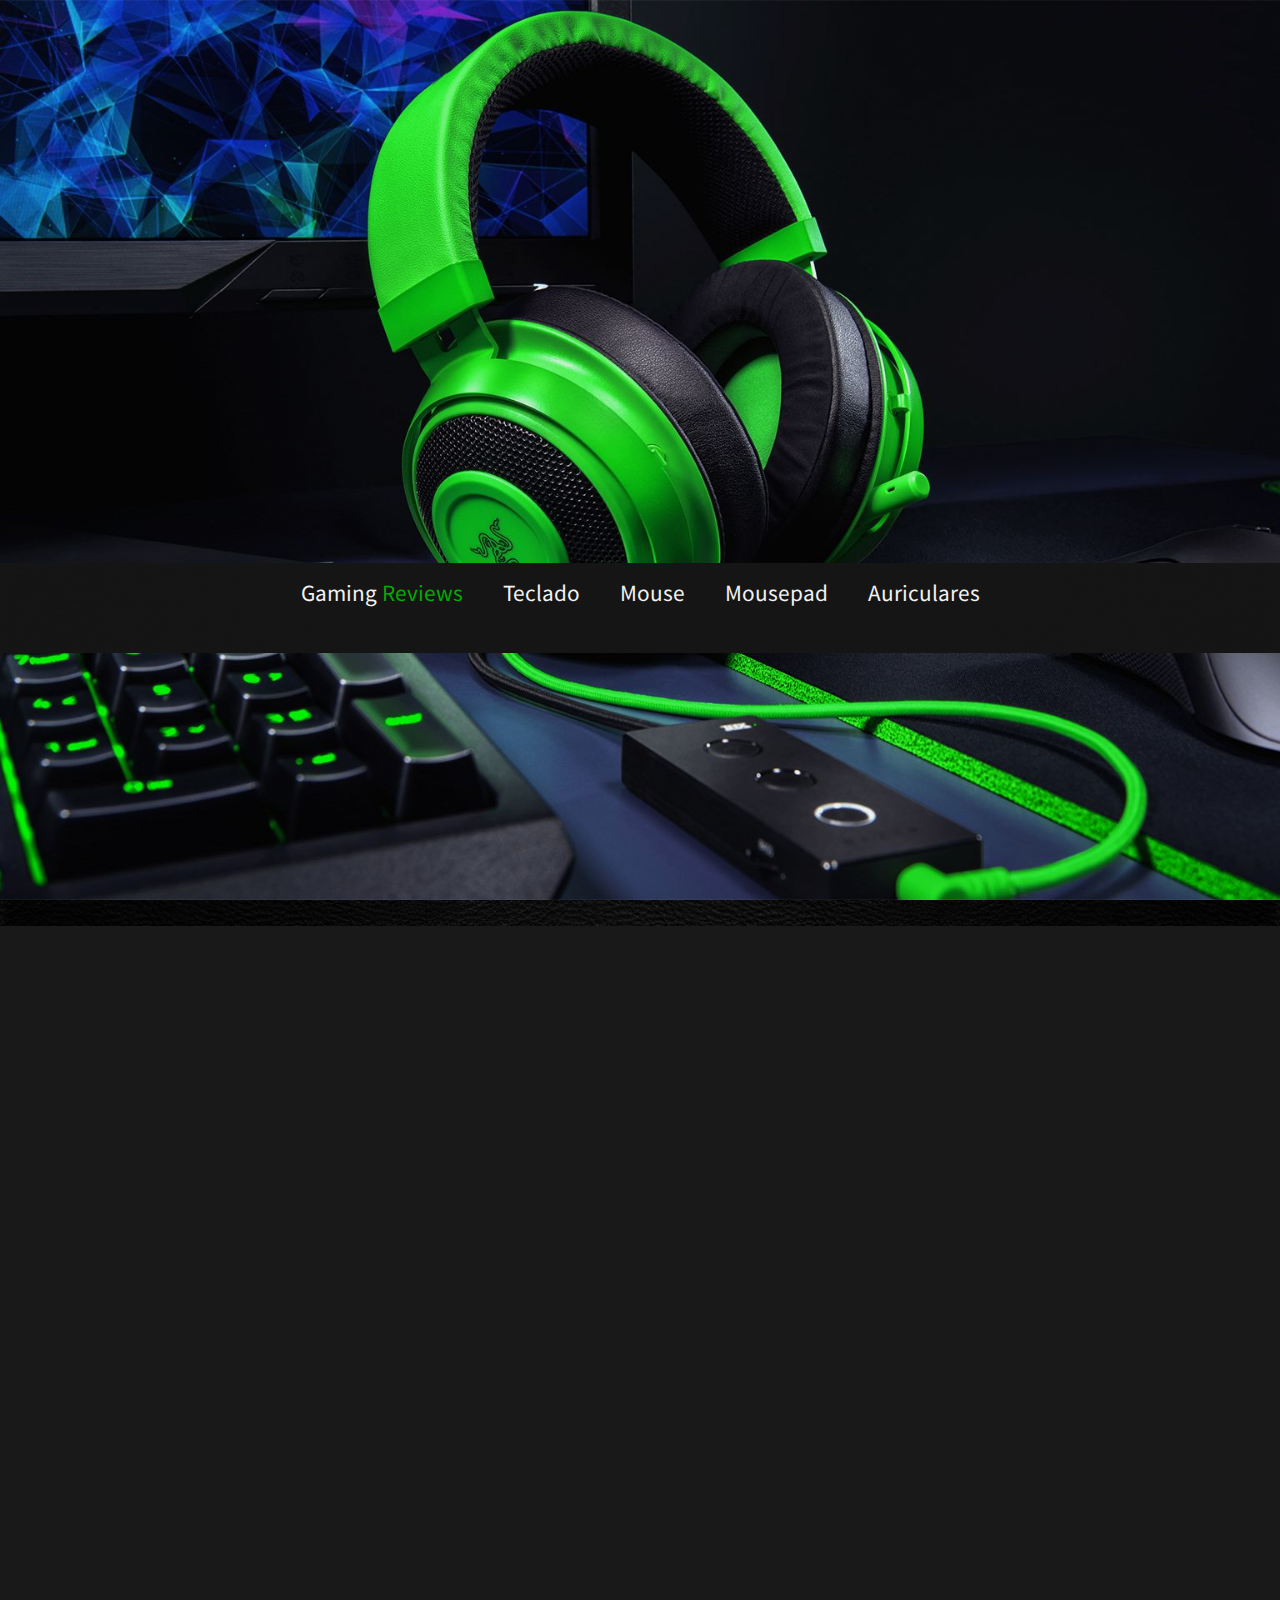
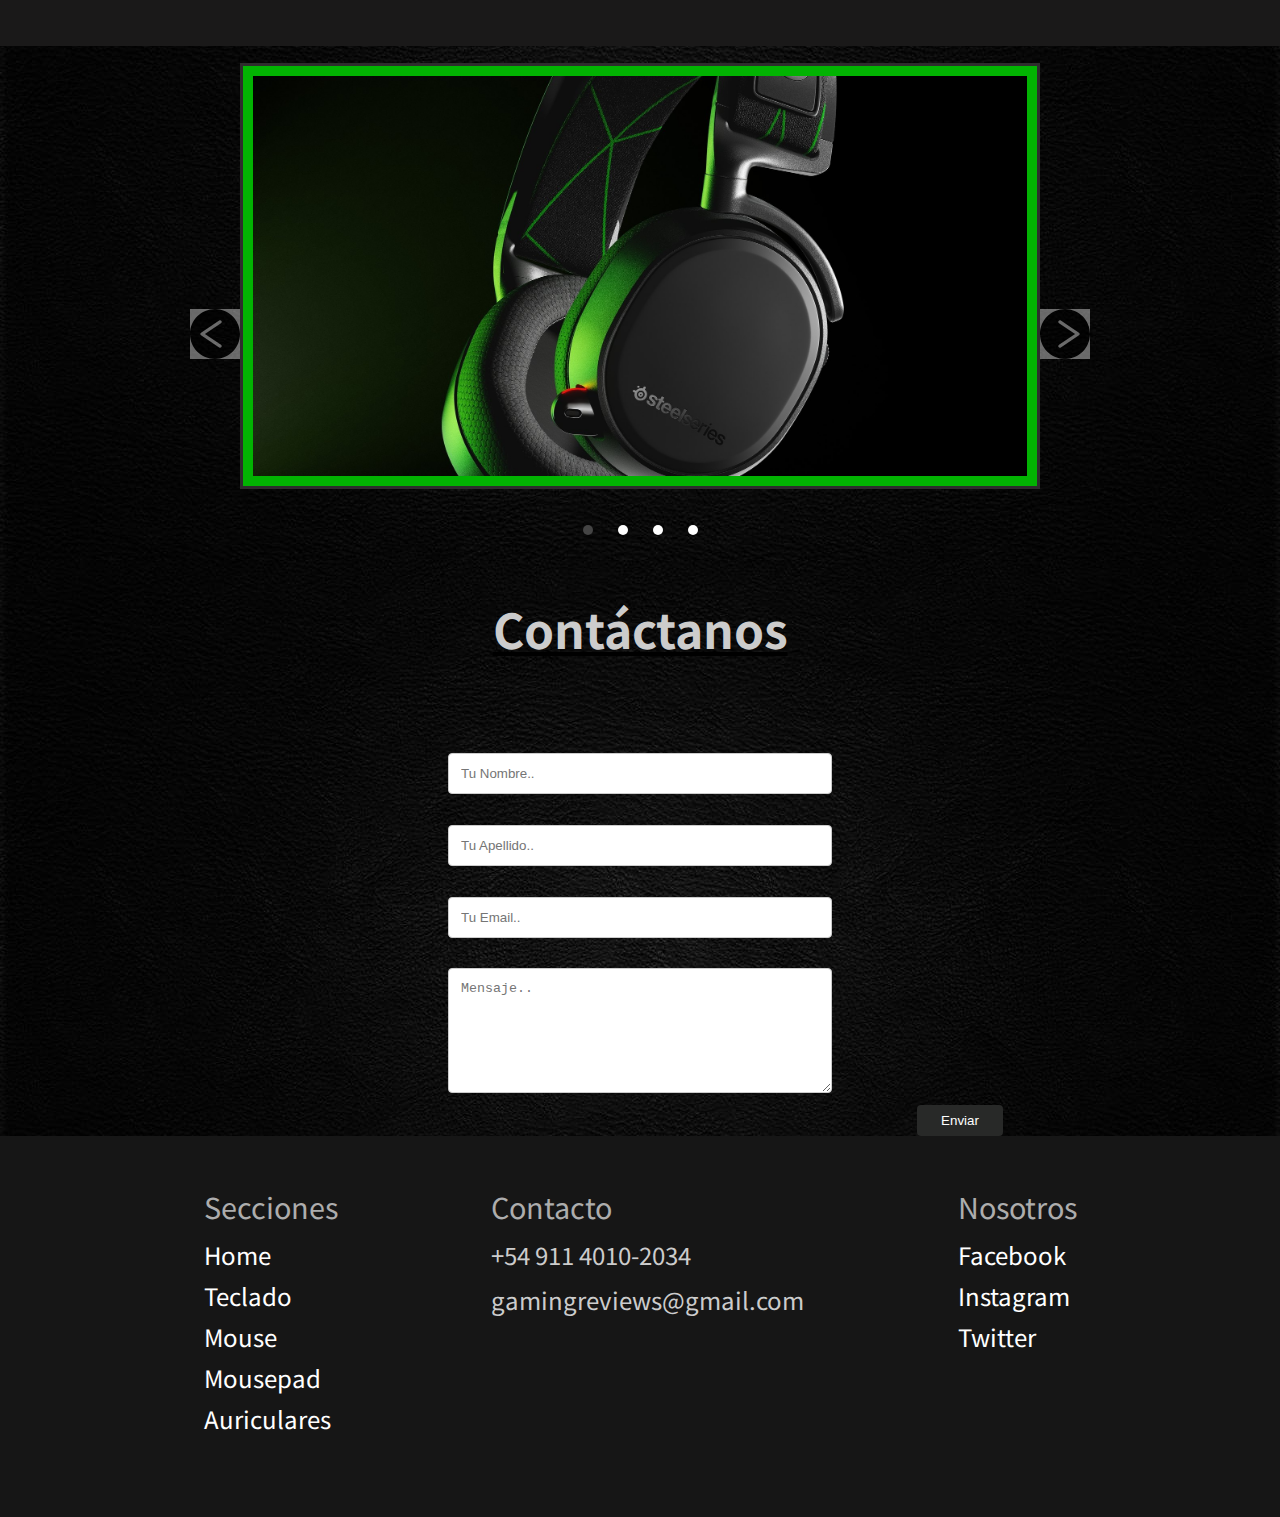
==== index.html @ d73e9ceb "files del proyecto" ====
<!DOCTYPE html>
<html lang="en">
<head>
    <title>Gaming Reviews</title>
    <meta charset="UTF-8">
    <link rel="stylesheet" href="css/estilos.css" />
    <link rel="stylesheet" href="css/_estilos.css" /> 
    <link href="https://fonts.googleapis.com/css2?family=Noto+Sans+JP:wght@300;400;500;700;900&display=swap" rel="stylesheet" rel="stylesheet">
    <meta name="viewport" content="width=device-width, initial-scale=1">
    <meta name="keywords" content="HTML, CSS, SASS"> 
    <meta name="description" content="Información basada en todo lo que sea Hardware. Constantemente subimos reviews de lo ultimo del Hardware.">

</head>

<body>
    <header>
       <div class= "contenedor">

         <nav>
               <ul id="menu">
                  <li id="titulo">
                     <a href="index.html"><span class="primera">Gaming <span class="segunda">Reviews</span></span></a>
                  </li>

                  <li>
                     <a href="teclado.html">Teclado</a>
                  </li>

                  <li>
                     <a href="mouse.html">Mouse</a>
                  </li>

                  <li>
                     <a href="mousepad.html">Mousepad</a>
                  </li>

                  <li>
                     <a href="auriculares.html">Auriculares</a>
                  </li>

               </ul>   

            </div>
            
         </nav>
      </div>
    </header>

      <section id="videofijo">
         <div class="video">
            

            <iframe width="560" height="315" src="https://www.youtube.com/embed/rk5LTWHLQ7I"
            frameborder="0" allowfullscreen>
            </iframe>
            
         </div>

      </section>
   
      <!-- <img src="img/smp_arctis9x-merged_002.jpg__1920x700_q100_crop-scale_optimize_subsampling-2.jpg"> -->
      <!-- <img src="img/razer-huntsman-mini-2020-OGimg.jpg"> -->
      <!-- <img src="img/zowieec2-1-1536x864.jpg">*/ -->

      <section id="slide">

         <div id="slider">
            <input type="radio" name="slider" id="slide1" checked>
            <input type="radio" name="slider" id="slide2">
            <input type="radio" name="slider" id="slide3">
            <input type="radio" name="slider" id="slide4">
            <div id="slides">
               <div id="overflow">
                  <div class="inner">
                     <div class="slide slide_1">
                        <div class="slide-content">
                           <img src="img/smp_arctis9x-merged_002.jpg__1920x700_q100_crop-scale_optimize_subsampling-2.jpg">
                        </div>
                     </div>
                     <div class="slide slide_2">
                        <div class="slide-content">
                           <img src="img/razer-huntsman-mini-2020-OGimg.jpg">
                        </div>
                     </div>
                     <div class="slide slide_3">
                        <div class="slide-content">
                           <img src="img/zowieec2-1-1536x864.jpg">
                        </div>
                     </div>
                     <div class="slide slide_4">
                        <div class="slide-content">
                           <img src="img/maxresdefault.jpg">
                        </div>
                     </div>
                  </div>
               </div>
            </div>
            <div id="controls">
               <label for="slide1"></label>
               <label id="sig" for="slide2"></label>
               <label for="slide3"></label>
               <label id="ant" for="slide4"></label>
            </div>
            <div id="bullets">
               <label for="slide1"></label>
               <label for="slide2"></label>
               <label for="slide3"></label>
               <label for="slide4"></label>
               
            </div>
         </div>
          
      </section>

    <section id="contacto">
      <div class="contenedor">
         <div id="hcontacto">
            <h2 id="hcontacto">Contáctanos</h2>
         </div>
         <form action="action_page.php">
           <div class="row">
             <div class="col-75">
               <input type="text" id="fname" name="firstname" placeholder="Tu Nombre..">
             </div>
           </div>
           <div class="row">
             <div class="col-75">
               <input type="text" id="lname" name="lastname" placeholder="Tu Apellido..">
             </div>
           </div>
           <div class="row">
            <div class="col-75">
              <input type="text" id="mail" name="email" placeholder="Tu Email..">
            </div>
          </div>
           <div class="row">
             <div class="col-75">
               <textarea id="subject" name="subject" placeholder="Mensaje.." style="height:125px"></textarea>
             </div>
           </div>
           <div class="row">
             <input type="submit" value="Enviar">
           </div>
         </form>
       </div>
    </section>

  
      
    <div class="footer">
      <div class="footer_menu">
         <div class="col_1">
            <div class="title">
              Secciones  
            </div>  
            <ul>
              <li><a href="index.html">Home</a></li>
              <li><a href="teclado.html">Teclado</a></li>
              <li><a href="mouse.html">Mouse</a></li>
              <li><a href="mousepad.html">Mousepad</a></li>
              <li><a href="auriculares.html">Auriculares</a></li>
            </ul>
         </div>
         <div class="col_2">
           <div class="title">
             Contacto
            </div>  
            <ul id="info">
               <li>+54 911 4010-2034</li>
               <li>gamingreviews@gmail.com</li>
            </ul>
            
         </div>
         <div class="col_3">
           <div class="title">
              Nosotros  
            </div>  
            <ul id="nosotros">
               <li><a href="#">Facebook</a></li>
               <li><a href="#">Instagram</a></li>
               <li><a href="#">Twitter</a></li>              
            </ul >
         </div>
  </div>
</div>

   </body>

</html>
---- css/estilos.css ----
* {
  margin:0px;
  padding:0px;
  box-sizing:border-box;
  text-decoration: none;
  
 
  
}
html,body,img,figure{

  max-width: 100%;
  overflow-x: hidden;
  

}

body {
  background-image: url("../img/fondo3.jpg");
 
}

html {
  font-family: 'Noto Sans JP', sans-serif;
}

li {
  list-style: none;
}

a {
  text-decoration: none;
}


a:hover {
 background-color: #111111;
}



section p {
  text-decoration: none;
  font-size: 1.2rem;
  font-weight:normal;
}
.copy {
background: rgb(53, 51, 53);

}

#pformulario {
font-size: 22px;
}



header{

background-image: url(../img/a66a278586d951be38e516976644f650.jpg);
background-repeat: no-repeat;
background-size: cover;
background-position: center;
min-height: 100vh;
opacity: 0.95;
}

header nav {
  padding-top: 2rem;
  
}
header .contenedor div {
  text-align: center;
}



h1 a {
  color: #fff;
  font-size: 2rem;
  font-weight: 700;
}


p{
  margin-top: 8vh;
  margin-bottom: 8vh;
  text-decoration: none;
  font-size: 1.5rem;
  font-weight: normal;
}





#menu {

display: flex; 
justify-content: center; 
list-style-type: none;
height: 10%;
margin-top: 44%;

position: absolute;
padding: 0;
top:0;
bottom:0;
left:0;
right:0;;
}


.segunda  {
  color: #02b302;
}

#menu li a {
  display: block;
  color: white;
  text-align: center;
  padding: 14px 20px;
  text-decoration: none;
  font-size: 1.3rem;

  
  
}
#menu li a:hover {
  background-color: #242525;
  
}

.video {
  position: relative;
  padding-bottom: 56.25%;
  height: 0;
  overflow: hidden;
}
.video iframe {
  position: absolute;
  top:0;
  left: 0;
  width: 100%;
  height: 100%;
}

#hcontacto h2 {
  text-align: center;
  margin-top: 1%;
  margin-bottom: 2%;
  text-decoration: none;
  }
section {
width: 100%;
display: inline-block;
text-align: center;
font-size: 22px;
font-weight: 700;
text-decoration: underline;
}

html,
body,
img,
figure {
  max-width: 100%
}
input[type=text], select, textarea{
  width: 100%;
  padding: 12px;
  border: 1px solid #ccc;
  border-radius: 4px;
  box-sizing: border-box;
  resize: vertical;
}
  
input[type=submit] {
  background-color: #282928;
  color: white;
  padding: 8px 24px;
  border: none;
  border-radius: 4px;
  cursor: pointer;
  margin-left: 40rem;
 
}
  
.col-25 {
  width: 25%;
  margin-top: 6px;
}
  
.col-75 {
  width: 30%;
  margin-top: 30px;
  margin-left:auto; 
  margin-right:auto;
}
  
.row:after {
  content: "";
  display: table;
  clear: both;
}
  
@media screen and (max-width: 600px) {
  .col-25, .col-75, input[type=submit] {
    width: 100%;
    margin-top: 0;
  }
}
  
.footer{
padding: 50px;
}

.footer .footer_menu{
display: flex;
flex-direction: row; 
margin-bottom: 25px;
justify-content: space-evenly; 
}

.footer .footer_menu .title{
margin-bottom: 10px;
color: #adadad;
font-size: 1.8rem;
}

#contacto h2 {
  margin-top: 4%;
  margin-bottom: 7%;
  font-size: 3rem;
  color: #ccc;
}

.footer .footer_menu ul li a{
display: block;
margin-bottom: 6px;
color: #fff;
text-decoration: none;
font-size: 1.5rem;
}

.footer .footer_menu ul li a:hover{
text-decoration: none;
}


#info li {
color: #ccc;
font-size: 1.5rem;
margin: 10px 0;
}

#intro  div  img div h2{
  background-color: white;
  padding: 0%;
  margin: 0%;
}


#tipos {
background: #242323;

}

#tipos ul {
display: flex;
flex-wrap: wrap;
justify-content: space-evenly;
margin-top: 3.5%;
}
#tipos ul li {
line-height: 0;
width: 15%;
}

#mecanico {
  margin-top : 5%;
  margin-bottom: 5%;
}

#mecanico .contenedor h2 img {
  margin-bottom: 100%;

}

.switchesmeca .contenedor h2 img p {
  margin-top: 10%;
  margin-bottom: 10%;
}

.switchesmeca ul {
  display: flex;
  flex-wrap: wrap;
  justify-content: space-evenly;
  margin-top: 3.5%;
}
.switchesopto ul li {
  line-height: 0;
  
}
.switchesmembra .contenedor h2 img p {
  margin-top: 10%;
  margin-bottom: 10%;
}

.switchesmembra ul {
  display: flex;
  flex-wrap: wrap;
  justify-content: space-evenly;
  margin-top: 3.5%;
}
.switchesmembra ul li {
  line-height: 0;
  
}


#switch {
  font-size: 1rem;
  margin-top: 1%;
}

#switch button {
  
  background-color: rgb(36, 35, 35);
}

.glow-on-hover {
  width: 220px;
  height: 50px;
  border: none;
  outline: none;
  color: #fff;
  background: #111;
  cursor: pointer;
  position: relative;
  z-index: 0;
  border-radius: 10px;
}

.glow-on-hover:before {
  content: '';
  background: linear-gradient(45deg, #ff0000, #ff7300, #fffb00, #48ff00, #00ffd5, #002bff, #7a00ff, #ff00c8, #ff0000);
  position: absolute;
  top: -2px;
  left:-2px;
  background-size: 400%;
  z-index: -1;
  filter: blur(5px);
  width: calc(100% + 4px);
  height: calc(100% + 4px);
  animation: glowing 20s linear infinite;
  opacity: 0;
  transition: opacity .3s ease-in-out;
  border-radius: 10px;
}

.glow-on-hover:active {
  color: #000
}

.glow-on-hover:active:after {
  background: transparent;
}

.glow-on-hover:hover:before {
  opacity: 1;
}

.glow-on-hover:after {
  z-index: -1;
  content: '';
  position: absolute;
  width: 100%;
  height: 100%;
  background: #111;
  left: 0;
  top: 0;
  border-radius: 10px;
}

@keyframes glowing {
  0% { background-position: 0 0; }
  50% { background-position: 400% 0; }
  100% { background-position: 0 0; }
}

#hred {
 color: red;
}

#hblue{
  color: blue;
}

#hbrown{
  color: #522b04;
}

#switchopto {
  font-size: 1rem;
 margin-bottom: 10%;
}
#switchmembra {
  font-size: 1rem;
 margin-top: 12%;
}

.graphsmembra ul {
  display: flex;
  flex-wrap: wrap;
  justify-content: space-evenly;
  margin-top: 2%;
  margin-bottom: 2%;
}

.graphsmembra ul li {
  line-height: 0;
  width: 25%;
}
  
  
.graphsmembra ul li img {
  width: 100%;
}

.graphs ul {
  display: flex;
  flex-wrap: wrap;
  justify-content: space-evenly;
  margin-top: 2%;
  margin-bottom: 10%;
}

.graphs ul li {
  line-height: 0;
  width: 25%;
}
  
  
.graphs ul li img {
  width: 100%;
}

.graphsopto ul {
  display: flex;
  flex-wrap: wrap;
  justify-content: space-evenly;
  margin-top: 2%;
  margin-bottom: 10%;
}

.graphsopto ul li {
  line-height: 0;
  width: 25%;
}

.graphsblue ul {
  display: flex;
  flex-wrap: wrap;
  justify-content: space-evenly;
  margin-top: 2%;
  margin-bottom: 2%;
}

.graphsblue ul li {
  line-height: 0;
  width: 25%;
}
  
  
.graphsblue ul li img {
  width: 100%;
}
  
  
.graphscable ul {
  display: flex;
  flex-wrap: wrap;
  justify-content: space-evenly;
  margin-top: 2%;
  margin-bottom: 2%;
}

.graphscable ul li {
  line-height: 0;
  width: 25%;
}
  
  
.graphscable ul li img {
  width: 100%;
}

.hteclados {
  font-size:  4rem;
  margin-bottom: 5%;
  margin-top: 5%;
}

.hmouse {
  font-size:  4rem;
  margin-bottom: 5%;
  margin-top: 5%;
}

.hpad {
  font-size:  4rem;
  margin-bottom: 5%;
  margin-top: 5%;
}

.hauriculares {
  font-size:  4rem;
  margin-bottom: 5%;
  margin-top: 5%;
}



.video {
  position: relative;
  padding-bottom: 56.25%;
  height: 0;
  overflow: hidden;
  margin-top: 2%;
  margin-bottom: 1%;
  background-color: #1a1919;
}
.video iframe {
  position: absolute;
  top:0;
  left: 0;
  width: 100%;
  height: 100%;
}

#slider {
   margin: 0 auto;
   width: 800px;
   max-width: 100%;
   text-align: center;
}
#slider input[type=radio] {
   display: none;
}
#slider label {
   cursor:pointer;
   text-decoration: none;
}
#slides {
   padding: 10px;
   border: 3px solid rgb(46, 45, 45);
   background:#02b302;
   position: relative;
   z-index: 1;
}
#overflow {
   width: 100%;
   overflow: hidden;
}
#slide1:checked ~ #slides .inner {
   margin-left: 0;
}
#slide2:checked ~ #slides .inner {
   margin-left: -100%;
}
#slide3:checked ~ #slides .inner {
   margin-left: -200%;
}
#slide4:checked ~ #slides .inner {
   margin-left: -300%;
}
#slides .inner {
   transition: margin-left 800ms cubic-bezier(0.770, 0.000, 0.175, 1.000);
   width: 400%;
   line-height: 0;
   height: 400px;
}
#slides .slide {
   width: 25%;
   float:left;
   display: flex;
   justify-content: center;
   align-items: center;
   height: 100%;
   color: rgb(44, 42, 42);
}

#controls {
   margin: -180px 0 0 0;
   width: 100%;
   height: 50px;
   z-index: 3;
   position: relative;
}
#controls label {
   transition: opacity 0.2s ease-out;
   display: none;
   width: 50px;
   height: 50px;
   opacity: .4;
}
#controls label:hover {
   opacity: 1;
}
#slide1:checked ~ #controls label:nth-child(2),
#slide2:checked ~ #controls label:nth-child(3),
#slide3:checked ~ #controls label:nth-child(4),
#slide4:checked ~ #controls label:nth-child(1) {
   background: url(../img/is-greater-than-svgrepo-com.svg) no-repeat; color: white;
   background-color: white;
   float:right;
   margin: 0 -50px 0 0;
   display: block;
}
#slide1:checked ~ #controls label:nth-last-child(1),
#slide2:checked ~ #controls label:nth-last-child(4),
#slide3:checked ~ #controls label:nth-last-child(3),
#slide4:checked ~ #controls label:nth-last-child(2) {
   background: url(../img/is-less-than-svgrepo-com.svg) no-repeat;
   background-color: white;
   float:left;
   margin: 0 0 0 -50px;
   display: block;
}
#bullets {
   margin: 150px 0 0;
   text-align: center;
}
#sig {
  color: #adadad;
}
#bullets label {
   display: inline-block;
   width: 10px;
   height: 10px;
   border-radius:100%;
   background: rgb(255, 255, 255);
   margin: 0 10px;
}
#slide1:checked ~ #bullets label:nth-child(1),
#slide2:checked ~ #bullets label:nth-child(2),
#slide3:checked ~ #bullets label:nth-child(3),
#slide4:checked ~ #bullets label:nth-child(4) {
   background: #444;
}
@media screen and (max-width: 900px) {
   #slide1:checked ~ #controls label:nth-child(2),
   #slide2:checked ~ #controls label:nth-child(3),
   #slide3:checked ~ #controls label:nth-child(4),
   #slide4:checked ~ #controls label:nth-child(1),
   #slide1:checked ~ #controls label:nth-last-child(2),
   #slide2:checked ~ #controls label:nth-last-child(3),
   #slide3:checked ~ #controls label:nth-last-child(4),
   #slide4:checked ~ #controls label:nth-last-child(1) {
      margin: 0;
   }
   #slides {
      max-width: calc(100% - 140px);
      margin: 0 auto;
   }
}



#intro h2 {
  text-decoration: none;
  color: #ccc;
}


.grid  {
  width: 50%;
  background: rgb(48, 47, 47);
  margin: 50px auto;

  display: grid;
  grid-template-columns: 2fr 2fr;
  grid-auto-rows: 1fr;
  border: 3px solid black;
}
.table--title{
  grid-column-start: 1;
  grid-column-end: 2;
  background: rgb(44, 44, 44) ;
  color: white;
  display: flex;
  justify-content: center;
  align-items: center;
  font-size: 1.2rem;
  border: 5px solid black;

}
.table--item {
 display: flex;
 justify-content: center;
 align-items: center;
 padding: 10px;
 color: white;
 border:5px solid #111111;

}
.gridteclado {
  width: 50%;
  background: rgb(48, 47, 47);
  margin: 50px auto;

  display: grid;
  grid-template-columns: 2fr 2fr 2fr;
  grid-auto-rows: 1fr;
  border: 3px solid black;
}
.table--titleteclado{
  grid-column-start: 1;
  grid-column-end: 3;
  background: rgb(44, 44, 44) ;
  color: white;
  display: flex;
  justify-content: center;
  align-items: center;
  font-size: 1.2rem;
  border: 5px solid black;

}
.table--itemteclado {
 display: flex;
 justify-content: center;
 align-items: center;
 padding: 10px;
 color: white;
 border:5px solid #111111;

}
---- css/_estilos.css ----
section p {
  color: #ccc;
}

#switch button {
  color: #242323;
}

#menu {
  background-color: #161616;
}

h1, h2 {
  color: #fff;
}

.footer {
  background-color: #161616;
}

#tipos ul li img {
  height: width;
  width: height;
}
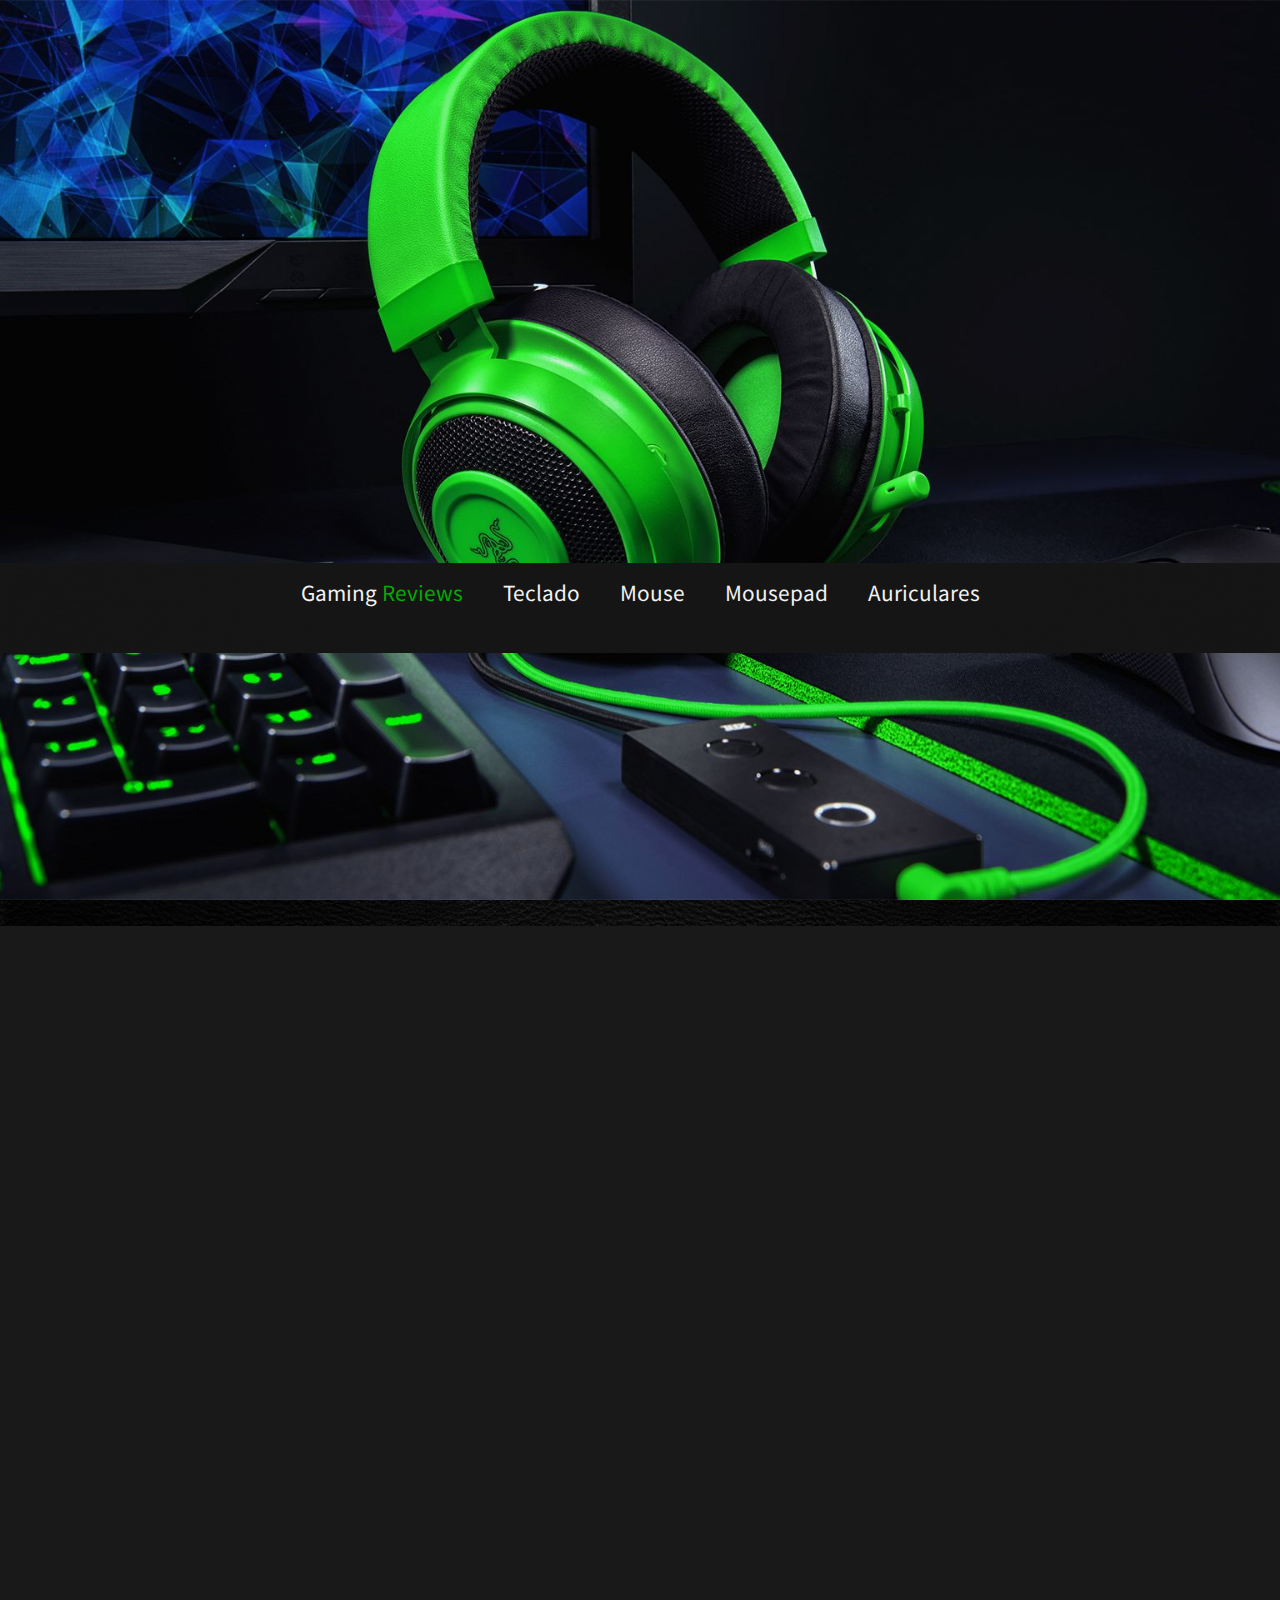
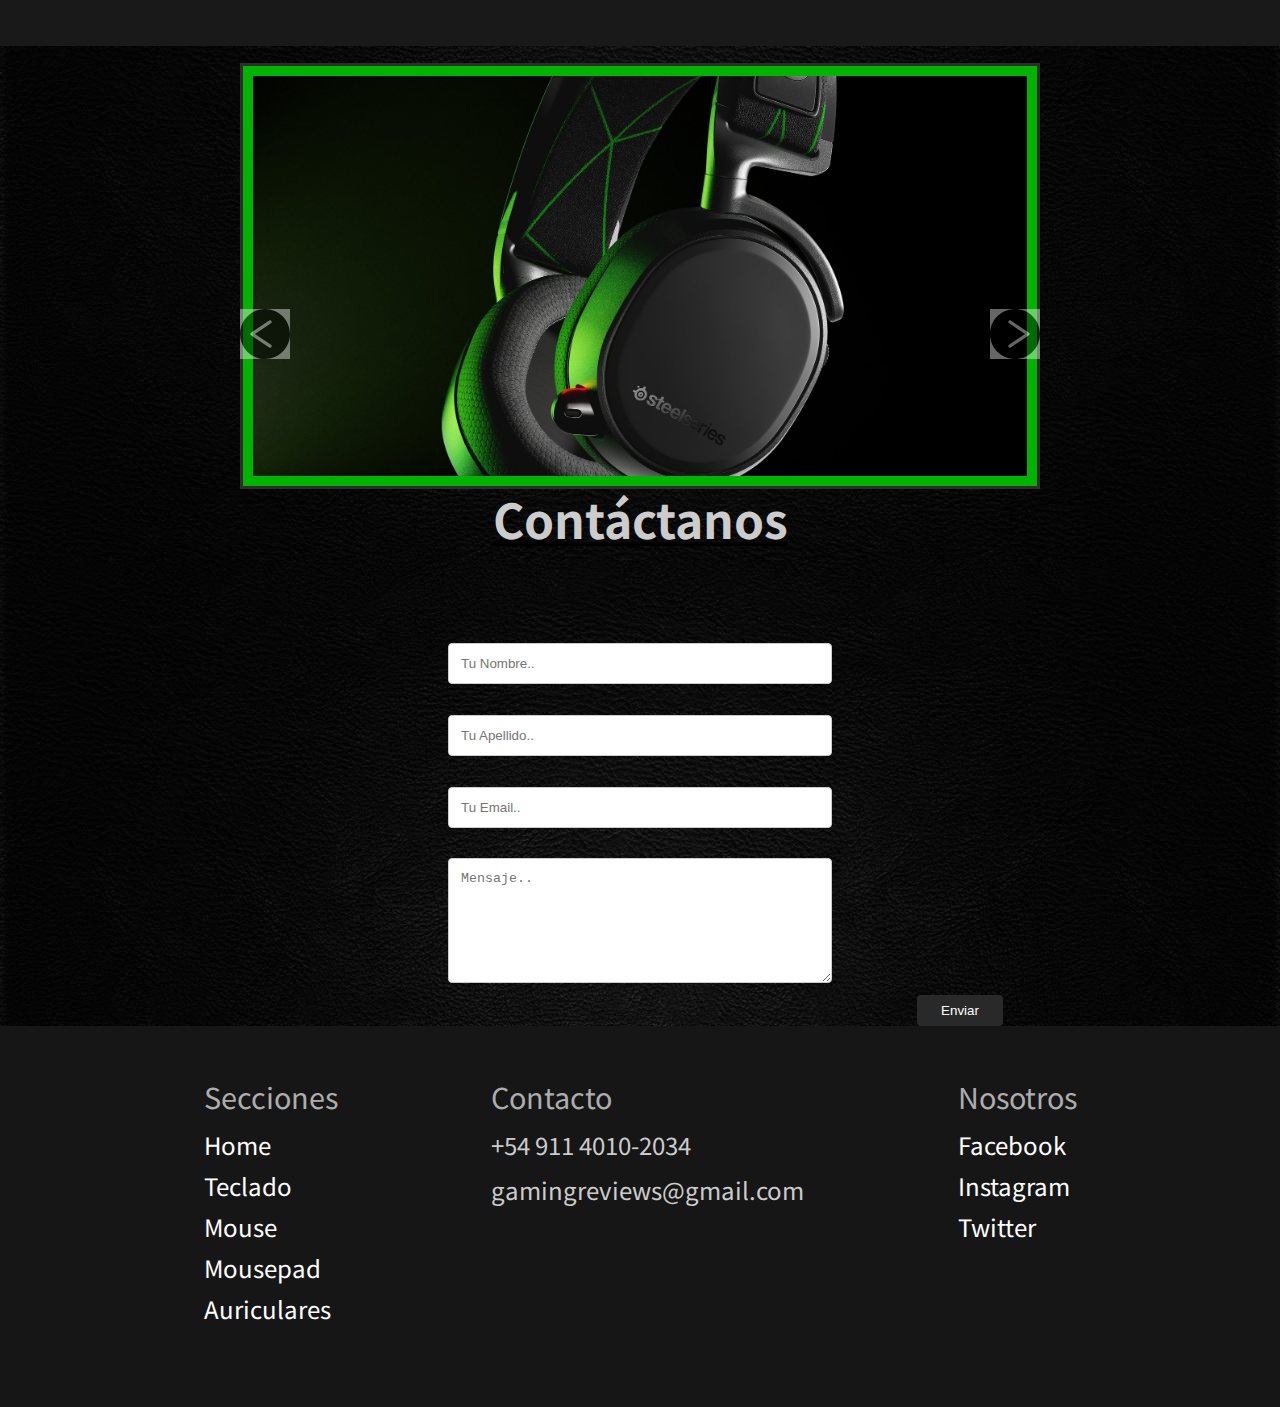
==== commit 25ba7a1d: "cambios antiguos" ====
--- a/index.html
+++ b/index.html
@@ -7,7 +7,7 @@
     <link rel="stylesheet" href="css/_estilos.css" /> 
     <link href="https://fonts.googleapis.com/css2?family=Noto+Sans+JP:wght@300;400;500;700;900&display=swap" rel="stylesheet" rel="stylesheet">
     <meta name="viewport" content="width=device-width, initial-scale=1">
-    <meta name="keywords" content="HTML, CSS, SASS"> 
+    <meta name="keywords" content="Mouse,Teclado,Auriculares,Mousepad,Gaming,Hardware">
     <meta name="description" content="Información basada en todo lo que sea Hardware. Constantemente subimos reviews de lo ultimo del Hardware.">
 
 </head>
--- a/css/estilos.css
+++ b/css/estilos.css
@@ -204,13 +204,7 @@
   clear: both;
 }
   
-@media screen and (max-width: 600px) {
-  .col-25, .col-75, input[type=submit] {
-    width: 100%;
-    margin-top: 0;
-  }
-}
-  
+
 .footer{
 padding: 50px;
 }
@@ -302,6 +296,7 @@
   line-height: 0;
   
 }
+
 .switchesmembra .contenedor h2 img p {
   margin-top: 10%;
   margin-bottom: 10%;
@@ -612,11 +607,11 @@
 #slide2:checked ~ #controls label:nth-child(3),
 #slide3:checked ~ #controls label:nth-child(4),
 #slide4:checked ~ #controls label:nth-child(1) {
-   background: url(../img/is-greater-than-svgrepo-com.svg) no-repeat; color: white;
+   background: url(../img/is-greater-than-svgrepo-com.svg) no-repeat;
    background-color: white;
    float:right;
-   margin: 0 -50px 0 0;
    display: block;
+   
 }
 #slide1:checked ~ #controls label:nth-last-child(1),
 #slide2:checked ~ #controls label:nth-last-child(4),
@@ -624,17 +619,17 @@
 #slide4:checked ~ #controls label:nth-last-child(2) {
    background: url(../img/is-less-than-svgrepo-com.svg) no-repeat;
    background-color: white;
+
    float:left;
-   margin: 0 0 0 -50px;
    display: block;
+  
 }
 #bullets {
-   margin: 150px 0 0;
+    margin-right: 20%;
+    margin-bottom: 5%;
    text-align: center;
 }
-#sig {
-  color: #adadad;
-}
+
 #bullets label {
    display: inline-block;
    width: 10px;
@@ -649,31 +644,200 @@
 #slide4:checked ~ #bullets label:nth-child(4) {
    background: #444;
 }
-@media screen and (max-width: 900px) {
-   #slide1:checked ~ #controls label:nth-child(2),
-   #slide2:checked ~ #controls label:nth-child(3),
-   #slide3:checked ~ #controls label:nth-child(4),
-   #slide4:checked ~ #controls label:nth-child(1),
-   #slide1:checked ~ #controls label:nth-last-child(2),
-   #slide2:checked ~ #controls label:nth-last-child(3),
-   #slide3:checked ~ #controls label:nth-last-child(4),
-   #slide4:checked ~ #controls label:nth-last-child(1) {
-      margin: 0;
-   }
-   #slides {
-      max-width: calc(100% - 140px);
-      margin: 0 auto;
-   }
-}
-
-
-
-#intro h2 {
+
+
+
+@media (max-width: 768px) {
+  #hred{
+    font-size: 1rem;
+  }
+  #hblue{
+    font-size: 1rem;
+  }
+  #hbrown{
+    font-size: 1rem;
+  }
+  .glow-on-hover {
+    width: 110px;
+    height: 25px;
+    
+  }
+  #rojo {
+    width: 100px;
+  }
+  #azul {
+    width: 100px;
+    font-size: 0.1rem;
+
+  }
+  #marron {
+    width: 100px;
+    font-size: 0.1rem;
+
+  }
+
+  .hteclados {
+    font-size:  2rem;
+    margin-bottom: 5%;
+    margin-top: 5%;
+  }
+  
+  .hmouse {
+    font-size:  2rem;
+    margin-bottom: 5%;
+    margin-top: 5%;
+  }
+  
+  .hpad {
+    font-size:  2rem;
+    margin-bottom: 5%;
+    margin-top: 5%;
+  }
+  
+  .hauriculares {
+    font-size:  2rem;
+    margin-bottom: 5%;
+    margin-top: 5%;
+  }
+  section p {
+    text-decoration: none;
+    font-size: 0.9rem;
+    font-weight:normal;
+  }
+
+  #menu {
+
+    display: flex; 
+    justify-content: center; 
+    list-style-type: none;
+    height: 8%;
+    margin-top: 125%;
+    
+    position: absolute;
+    padding: 0;
+    top:0;
+    bottom:0;
+    left:0;
+    right:0;;
+  }
+    
+    
+    .segunda  {
+      color: #02b302;
+    }
+    
+    #menu li a {
+      display: block;
+      color: white;
+      text-align: center;
+      padding: 2px 8px;
+      text-decoration: none;
+      font-size: 0.8rem;
+    
+      
+      
+    }
+    #menu li a:hover {
+      background-color: #242525;
+      
+    }
+    #slides .inner {
+   transition: margin-left 800ms cubic-bezier(0.770, 0.000, 0.175, 1.000);
+   width: 400%;
+   line-height: 0;
+   height: 220px;
+  }
+  #slides .slide {
+   width: 25%;
+   float:left;
+   display: flex;
+   justify-content: center;
+   align-items: center;
+   height: 100%;
+   color: rgb(44, 42, 42);
+  }
+  #controls {
+   margin: 0 0 0 0;
+   width: 80%;
+   height: 50px;
+   z-index: 3;
+   
+  }
+  #controls label {
+   transition: opacity 0.2s ease-out;
+   display: none;
+   width: 30px;
+   height: 30px;
+   opacity: .4;
+   
+  }
+  #slides {
+  max-width: calc(100% - 140px);
+  margin: 0 auto;
+    
+  
+}
+#slide4:checked ~ #controls label:nth-last-child(2) {
+  background: url(../img/is-less-than-svgrepo-com.svg) no-repeat;
+  background-color: white;
+  float:left;
+  margin: 0 0 0 0;
+
+}
+.footer{
+  padding: 50px;
+  }
+  
+  .footer .footer_menu{
+  display: flex;
+  flex-direction: row; 
+  margin-bottom: 25px;
+  justify-content: space-evenly; 
+  }
+  
+  .footer .footer_menu .title{
+  margin-bottom: 10px;
+  color: #adadad;
+  font-size: 0.8rem;
+  }
+  
+  #contacto h2 {
+    margin-top: 4%;
+    margin-bottom: 7%;
+    font-size: 1.2rem;
+    color: #ccc;
+  }
+  
+  .footer .footer_menu ul li a{
+  display: block;
+  margin-bottom: 6px;
+  color: #fff;
   text-decoration: none;
-  color: #ccc;
-}
-
-
+  font-size: 0.7rem;
+  }
+  
+  .footer .footer_menu ul li a:hover{
+  text-decoration: none;
+  }
+  #info li {
+    color: #ccc;
+    font-size: 0.5rem;
+    margin: 10px 0;
+    }
+    .col-25, .col-75, input[type=submit] {
+      width: 50%;
+      margin-top: 0;
+    }
+    .col-25 {
+      margin-top: 6px;
+    }
+      
+    .col-75 {
+      margin-top: 12px;
+      margin-left:auto; 
+      margin-right:auto;
+    }
+}
 .grid  {
   width: 50%;
   background: rgb(48, 47, 47);
@@ -735,4 +899,4 @@
  color: white;
  border:5px solid #111111;
 
-}
+}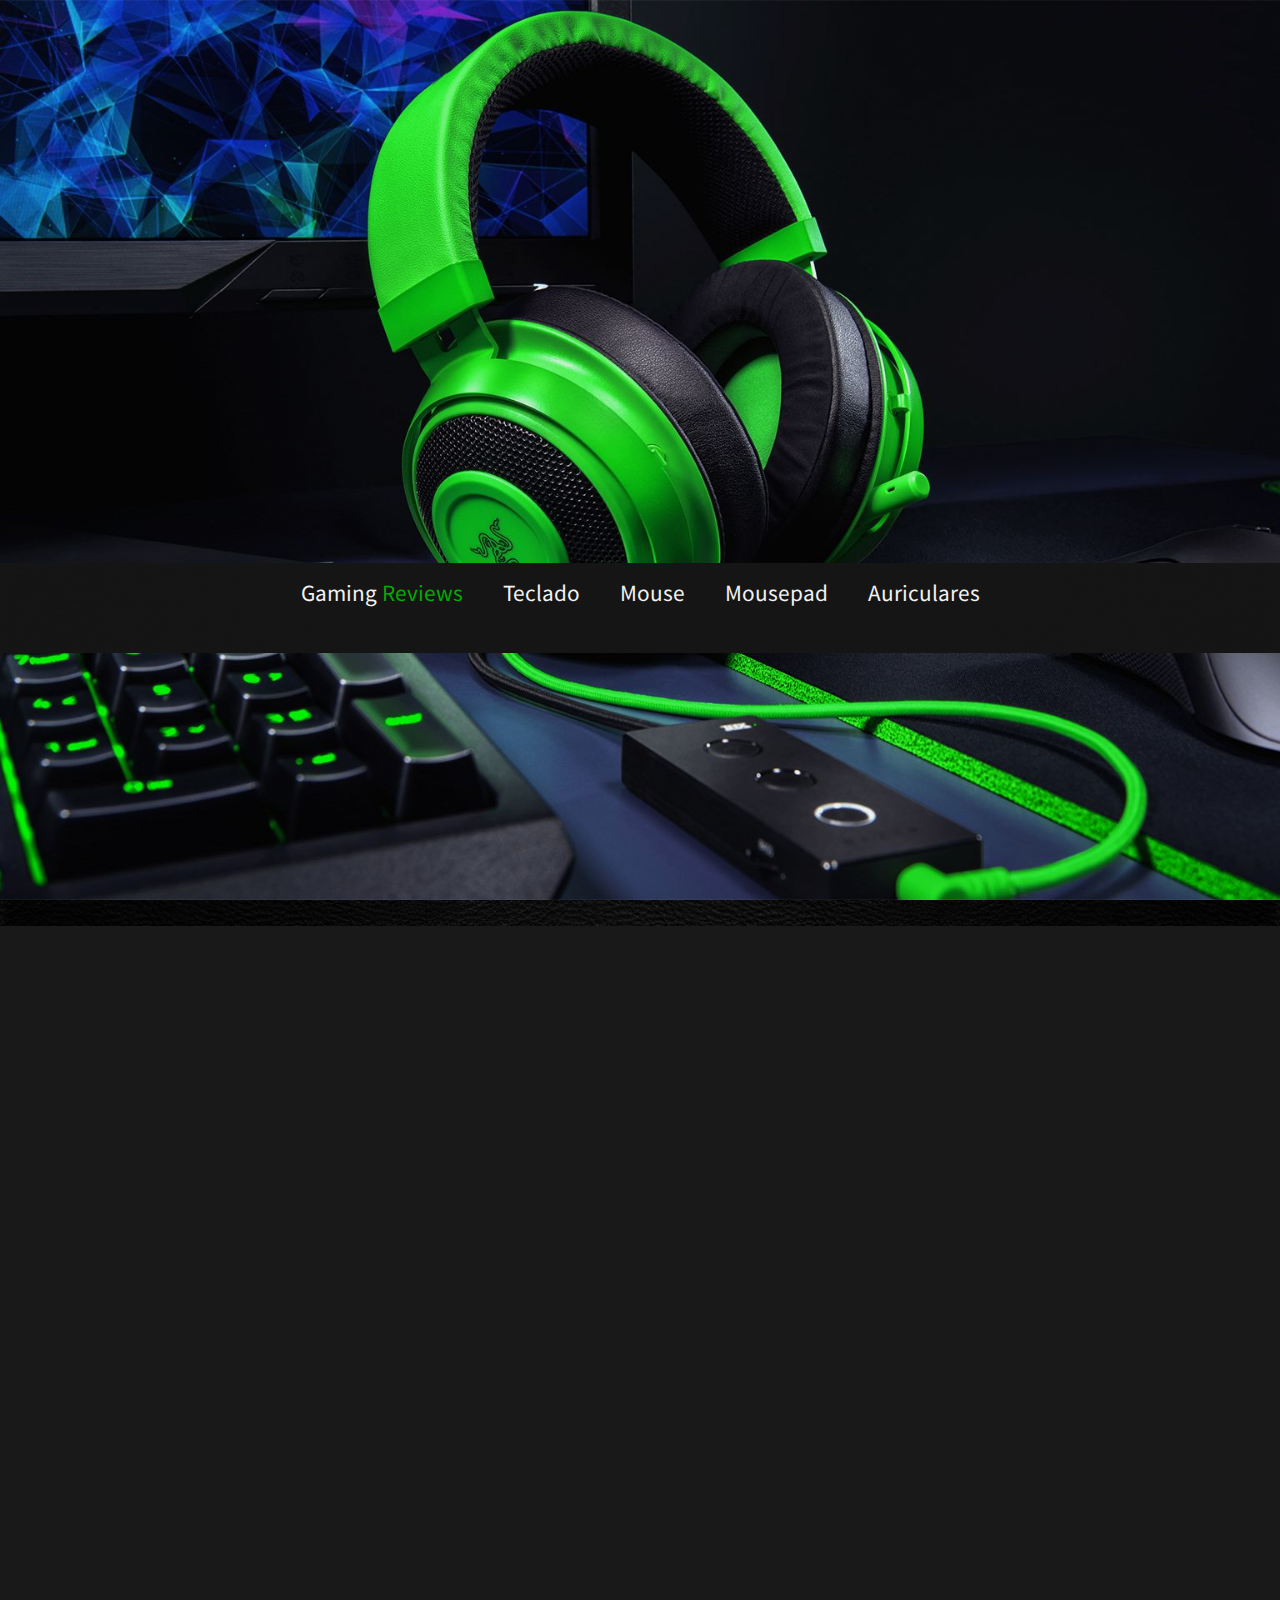
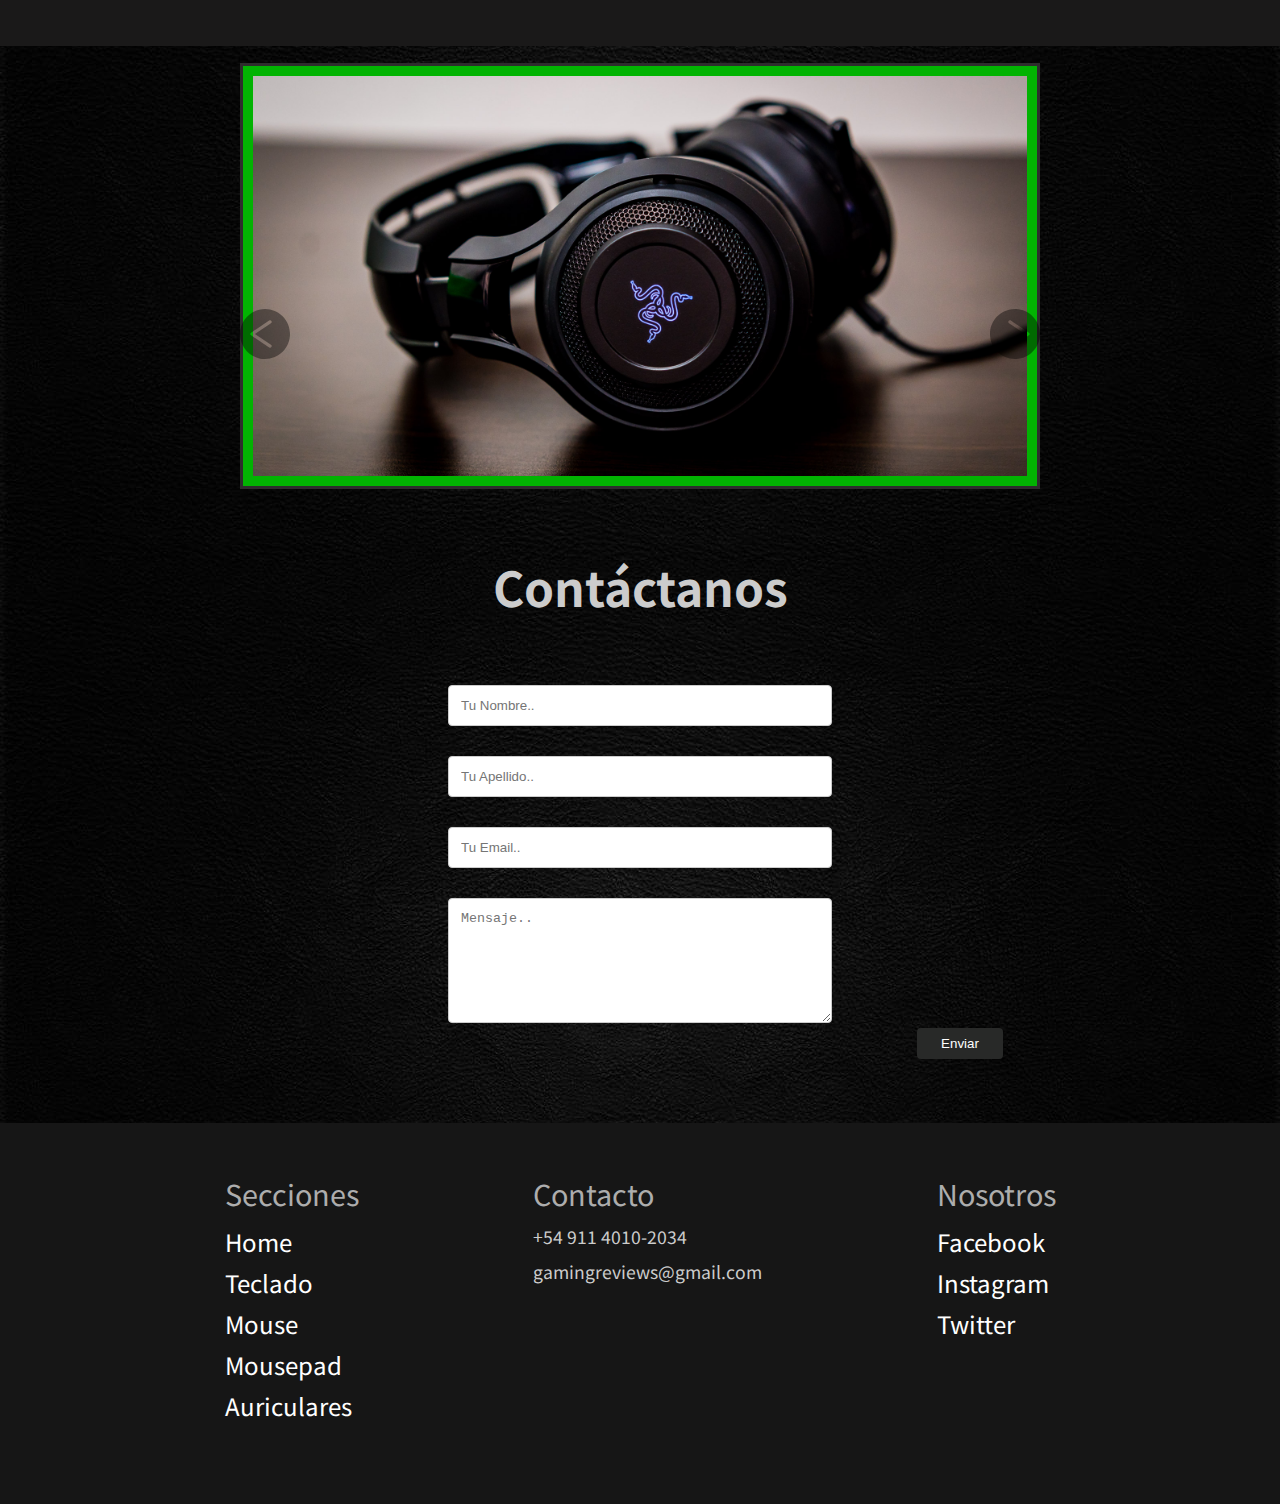
==== commit 13f5ac6d: "arreglos" ====
--- a/index.html
+++ b/index.html
@@ -74,7 +74,7 @@
                   <div class="inner">
                      <div class="slide slide_1">
                         <div class="slide-content">
-                           <img src="img/smp_arctis9x-merged_002.jpg__1920x700_q100_crop-scale_optimize_subsampling-2.jpg">
+                           <img src="img/imgauris2.jpg">
                         </div>
                      </div>
                      <div class="slide slide_2">
@@ -139,8 +139,13 @@
              </div>
            </div>
            <div class="row">
-             <input type="submit" value="Enviar">
-           </div>
+              
+            <input onclick="myFunction()" id="btnindex"  type="submit"  value="Enviar">
+            <script>
+            function myFunction() {
+               alert("Mensaje Enviado");
+            }
+            </script>
          </form>
        </div>
     </section>
--- a/css/estilos.css
+++ b/css/estilos.css
@@ -9,7 +9,7 @@
 }
 html,body,img,figure{
 
-  max-width: 100%;
+  max-width: 1000%;
   overflow-x: hidden;
   
 
@@ -88,9 +88,21 @@
   text-decoration: none;
   font-size: 1.5rem;
   font-weight: normal;
-}
-
-
+  line-height : 2.2rem;
+
+
+}
+
+.col-25 {
+  width: 25%;
+  margin-top: 6px;
+}
+  
+.col-75 {
+  width: 30%;
+  margin-top: 30px;
+
+}
 
 
 
@@ -155,9 +167,7 @@
 width: 100%;
 display: inline-block;
 text-align: center;
-font-size: 22px;
 font-weight: 700;
-text-decoration: underline;
 }
 
 html,
@@ -186,6 +196,7 @@
  
 }
   
+
 .col-25 {
   width: 25%;
   margin-top: 6px;
@@ -196,6 +207,8 @@
   margin-top: 30px;
   margin-left:auto; 
   margin-right:auto;
+  border-spacing: 5em;
+
 }
   
 .row:after {
@@ -204,7 +217,6 @@
   clear: both;
 }
   
-
 .footer{
 padding: 50px;
 }
@@ -221,6 +233,60 @@
 color: #adadad;
 font-size: 1.8rem;
 }
+#pmembrana {
+  color: #26669b;
+  font-size: 2rem;
+  font-weight: bold;
+}
+
+#pmecanico {
+  color: #a31919;
+  font-size: 2rem;
+  font-weight: bold;
+}
+
+#popto {
+  color: #831b7a;
+  font-size: 2rem;
+  font-weight: bold;
+}
+
+#pmcable {
+  color: #3cd117;
+  font-size: 2rem;
+  font-weight: bold;
+}
+
+#pinalambrico {
+  color: #299797;
+  font-size: 2rem;
+  font-weight: bold;
+}
+
+#pflexible {
+  color: #3cd117;
+  font-size: 2rem;
+  font-weight: bold;
+}
+
+#prigido {
+  color:#a31919;
+  font-size: 2rem;
+  font-weight: bold;
+}
+
+#pacable {
+  color: #3cd117;
+  font-size: 2rem;
+  font-weight: bold;
+}
+
+#pbluetooth {
+  color: #3cd117;
+  font-size: 2rem;
+  font-weight: bold;
+}
+
 
 #contacto h2 {
   margin-top: 4%;
@@ -241,10 +307,18 @@
 text-decoration: none;
 }
 
+#hcontacto {
+  margin-top: 10%;
+  margin-bottom: -2%;
+}
+
+#btnindex { 
+  margin-bottom: 5%;
+}
 
 #info li {
 color: #ccc;
-font-size: 1.5rem;
+font-size: 1.1rem;
 margin: 10px 0;
 }
 
@@ -608,7 +682,6 @@
 #slide3:checked ~ #controls label:nth-child(4),
 #slide4:checked ~ #controls label:nth-child(1) {
    background: url(../img/is-greater-than-svgrepo-com.svg) no-repeat;
-   background-color: white;
    float:right;
    display: block;
    
@@ -618,7 +691,6 @@
 #slide3:checked ~ #controls label:nth-last-child(3),
 #slide4:checked ~ #controls label:nth-last-child(2) {
    background: url(../img/is-less-than-svgrepo-com.svg) no-repeat;
-   background-color: white;
 
    float:left;
    display: block;
@@ -648,6 +720,44 @@
 
 
 @media (max-width: 768px) {
+  .graphs ul li img {
+    width: 500%;
+  }
+
+ #bullets label {
+    display: inline-block;
+    width: 30px;
+    height: 30px;
+    border-radius:100%;
+    background: rgb(255, 255, 255);
+    margin: 0 10px;
+  }
+ #btnindex {
+   margin-left: 60%;
+   width: 20%;
+   padding: 1%;
+ }
+
+
+
+  #bullets {
+    margin-right: 2%;
+    margin-bottom: 5%;
+   text-align: center;
+  }
+  #overflow {
+    width: 100%;
+    overflow: hidden;
+  }
+  #slides {
+    padding: 2px;
+    border: 5px solid rgb(46, 45, 45);
+    background:#02b302;
+    position: relative;
+    z-index: 1;
+ }
+
+  
   #hred{
     font-size: 1rem;
   }
@@ -706,14 +816,13 @@
   }
 
   #menu {
-
+    position: absolute;
     display: flex; 
     justify-content: center; 
     list-style-type: none;
     height: 8%;
-    margin-top: 125%;
+    margin-top: 161%;
     
-    position: absolute;
     padding: 0;
     top:0;
     bottom:0;
@@ -779,7 +888,6 @@
 }
 #slide4:checked ~ #controls label:nth-last-child(2) {
   background: url(../img/is-less-than-svgrepo-com.svg) no-repeat;
-  background-color: white;
   float:left;
   margin: 0 0 0 0;
 
@@ -825,78 +933,10 @@
     margin: 10px 0;
     }
     .col-25, .col-75, input[type=submit] {
-      width: 50%;
-      margin-top: 0;
+      width: 60%;
+      margin-top: 0;    
+      margin-bottom: 20px;
+  
     }
-    .col-25 {
-      margin-top: 6px;
-    }
-      
-    .col-75 {
-      margin-top: 12px;
-      margin-left:auto; 
-      margin-right:auto;
-    }
-}
-.grid  {
-  width: 50%;
-  background: rgb(48, 47, 47);
-  margin: 50px auto;
-
-  display: grid;
-  grid-template-columns: 2fr 2fr;
-  grid-auto-rows: 1fr;
-  border: 3px solid black;
-}
-.table--title{
-  grid-column-start: 1;
-  grid-column-end: 2;
-  background: rgb(44, 44, 44) ;
-  color: white;
-  display: flex;
-  justify-content: center;
-  align-items: center;
-  font-size: 1.2rem;
-  border: 5px solid black;
-
-}
-.table--item {
- display: flex;
- justify-content: center;
- align-items: center;
- padding: 10px;
- color: white;
- border:5px solid #111111;
-
-}
-.gridteclado {
-  width: 50%;
-  background: rgb(48, 47, 47);
-  margin: 50px auto;
-
-  display: grid;
-  grid-template-columns: 2fr 2fr 2fr;
-  grid-auto-rows: 1fr;
-  border: 3px solid black;
-}
-.table--titleteclado{
-  grid-column-start: 1;
-  grid-column-end: 3;
-  background: rgb(44, 44, 44) ;
-  color: white;
-  display: flex;
-  justify-content: center;
-  align-items: center;
-  font-size: 1.2rem;
-  border: 5px solid black;
-
-}
-.table--itemteclado {
- display: flex;
- justify-content: center;
- align-items: center;
- padding: 10px;
- color: white;
- border:5px solid #111111;
-
-}+   
+}
